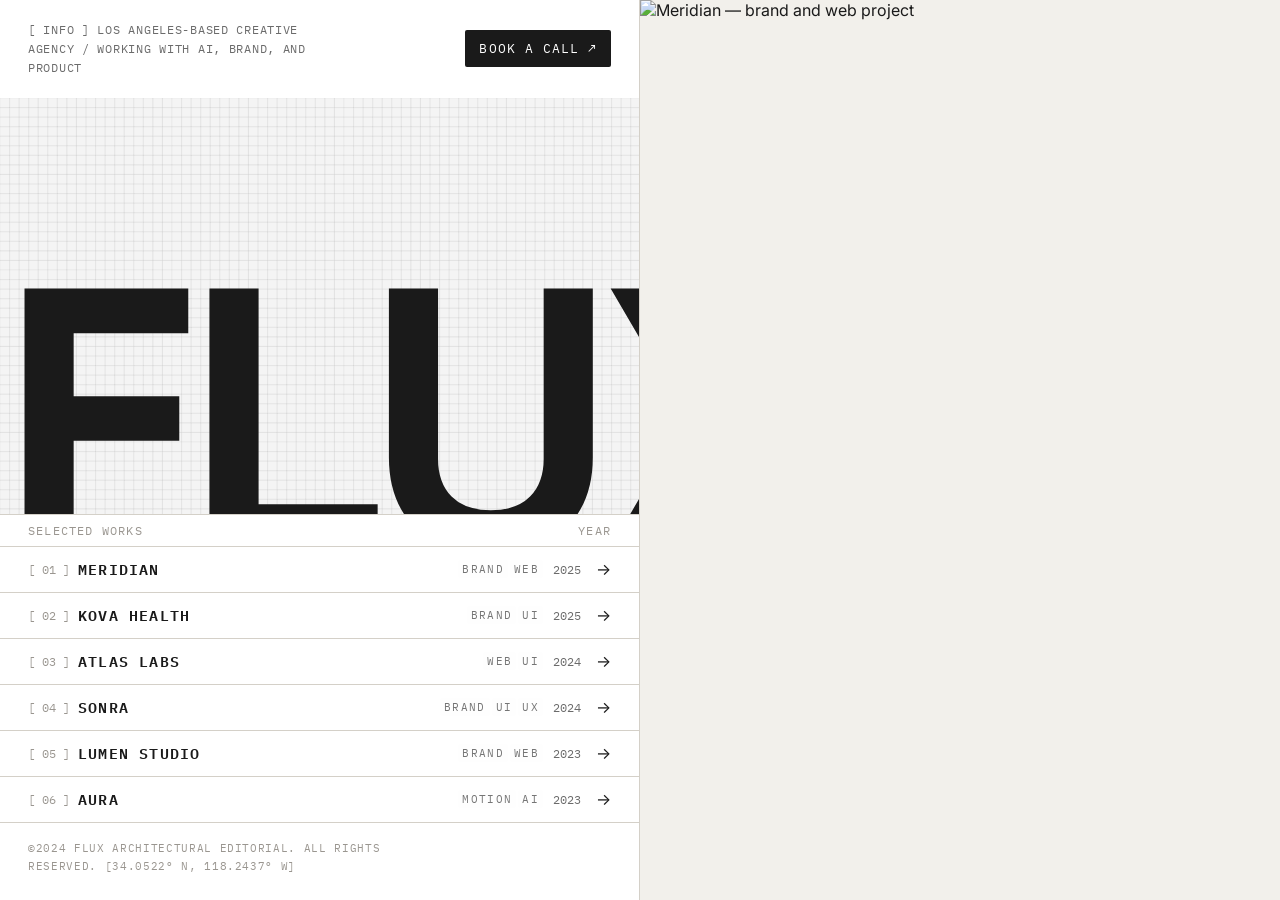
==== index.html @ dcc2279a "Initial Flux site build" ====
<!DOCTYPE html>
<html lang="en">
<head>
  <meta charset="UTF-8">
  <meta name="viewport" content="width=device-width, initial-scale=1.0">
  <title>FLUX — Los Angeles Creative Agency</title>
  <meta name="description" content="FLUX is a Los Angeles-based creative agency working with AI, brand, and product.">
  <link rel="preconnect" href="https://fonts.googleapis.com">
  <link rel="preconnect" href="https://fonts.gstatic.com" crossorigin>
  <link href="https://fonts.googleapis.com/css2?family=Bebas+Neue&family=IBM+Plex+Mono:wght@400;600&family=Inter:wght@400;500&family=Space+Grotesk:wght@700&display=swap" rel="stylesheet">
  <link rel="stylesheet" href="css/styles.css">
</head>
<body class="home">

  <!-- Right Panel: Hero Image (order: -1 on mobile = appears first) -->
  <main class="panel-right">
    <div class="hero-image-container">
      <img
        class="hero-image"
        id="heroImage"
        src="https://images.unsplash.com/photo-1558618666-fcd25c85cd64?w=1200"
        alt="Meridian — brand and web project"
      />
    </div>
  </main>

  <!-- Left Panel: Fixed sidebar -->
  <aside class="panel-left">

    <header class="panel-header">
      <p class="descriptor">
        [ INFO ] LOS ANGELES-BASED CREATIVE<br>
        AGENCY / WORKING WITH AI, BRAND, AND<br>
        PRODUCT
      </p>
      <a href="mailto:hello@flux.studio" class="btn-cta" aria-label="Book a call">BOOK A CALL ↗</a>
    </header>

    <div class="wordmark-container" aria-hidden="true">
      <h1 class="wordmark">FLUX</h1>
    </div>

    <nav class="project-list" aria-label="Selected works">
      <div class="list-header">
        <span>SELECTED WORKS</span>
        <span>YEAR</span>
      </div>

      <a
        class="project-row"
        href="work/meridian.html"
        data-image="https://images.unsplash.com/photo-1558618666-fcd25c85cd64?w=1200"
        data-alt="Meridian — brand and web project"
      >
        <span class="project-number">[ 01 ]</span>
        <span class="project-name">MERIDIAN</span>
        <span class="project-tags">
          <span class="tag">BRAND</span>
          <span class="tag">WEB</span>
        </span>
        <span class="project-year">2025</span>
        <span class="project-arrow" aria-hidden="true">→</span>
      </a>

      <a
        class="project-row"
        href="work/kova.html"
        data-image="https://images.unsplash.com/photo-1576091160399-112ba8d25d1d?w=1200"
        data-alt="Kova Health — brand and UI project"
      >
        <span class="project-number">[ 02 ]</span>
        <span class="project-name">KOVA HEALTH</span>
        <span class="project-tags">
          <span class="tag">BRAND</span>
          <span class="tag">UI</span>
        </span>
        <span class="project-year">2025</span>
        <span class="project-arrow" aria-hidden="true">→</span>
      </a>

      <a
        class="project-row"
        href="work/atlas.html"
        data-image="https://images.unsplash.com/photo-1518770660439-4636190af475?w=1200"
        data-alt="Atlas Labs — web and UI project"
      >
        <span class="project-number">[ 03 ]</span>
        <span class="project-name">ATLAS LABS</span>
        <span class="project-tags">
          <span class="tag">WEB</span>
          <span class="tag">UI</span>
        </span>
        <span class="project-year">2024</span>
        <span class="project-arrow" aria-hidden="true">→</span>
      </a>

      <a
        class="project-row"
        href="work/sonra.html"
        data-image="https://images.unsplash.com/photo-1558618047-3c8c76ca7d13?w=1200"
        data-alt="Sonra — brand, UI, and UX project"
      >
        <span class="project-number">[ 04 ]</span>
        <span class="project-name">SONRA</span>
        <span class="project-tags">
          <span class="tag">BRAND</span>
          <span class="tag">UI</span>
          <span class="tag">UX</span>
        </span>
        <span class="project-year">2024</span>
        <span class="project-arrow" aria-hidden="true">→</span>
      </a>

      <a
        class="project-row"
        href="work/lumen.html"
        data-image="https://images.unsplash.com/photo-1497366216548-37526070297c?w=1200"
        data-alt="Lumen Studio — brand and web project"
      >
        <span class="project-number">[ 05 ]</span>
        <span class="project-name">LUMEN STUDIO</span>
        <span class="project-tags">
          <span class="tag">BRAND</span>
          <span class="tag">WEB</span>
        </span>
        <span class="project-year">2023</span>
        <span class="project-arrow" aria-hidden="true">→</span>
      </a>

      <a
        class="project-row"
        href="work/aura.html"
        data-image="https://images.unsplash.com/photo-1550745165-9bc0b252726f?w=1200"
        data-alt="Aura — motion and AI project"
      >
        <span class="project-number">[ 06 ]</span>
        <span class="project-name">AURA</span>
        <span class="project-tags">
          <span class="tag">MOTION</span>
          <span class="tag">AI</span>
        </span>
        <span class="project-year">2023</span>
        <span class="project-arrow" aria-hidden="true">→</span>
      </a>

    </nav>

    <footer class="panel-footer">
      <p>©2024 FLUX ARCHITECTURAL EDITORIAL. ALL RIGHTS<br>
      RESERVED. [34.0522° N, 118.2437° W]</p>
    </footer>

  </aside>

  <script src="js/main.js"></script>
</body>
</html>
---- css/styles.css ----
/* ============================================================
   FLUX Agency — styles.css
   ============================================================ */

@import url('https://fonts.googleapis.com/css2?family=Bebas+Neue&family=IBM+Plex+Mono:wght@400;600&family=Inter:wght@400;500&display=swap');

/* ---- Design Tokens ---- */
:root {
  /* Colors */
  --color-bg: #F2F0EB;
  --color-bg-dark: #141414;
  --color-text-primary: #1A1A1A;
  --color-text-secondary: #6B6B6B;
  --color-text-muted: #9A9690;
  --color-accent: #1A3A3A;
  --color-divider: #D4D0C8;
  --color-row-hover: #E8E4DC;
  --color-white: #FFFFFF;

  /* Font families */
  --font-display: 'Bebas Neue', sans-serif;
  --font-mono: 'IBM Plex Mono', monospace;
  --font-body: 'Inter', sans-serif;
  --font-wordmark: 'Space Grotesk', sans-serif;

  /* Spacing */
  --space-xs: 4px;
  --space-sm: 8px;
  --space-md: 16px;
  --space-lg: 24px;
  --space-xl: 40px;
  --space-2xl: 64px;

  /* Layout */
  --panel-left-width: 50%;
  --panel-right-width: 50%;
  --case-header-height: 72px;

  /* ---- Typography ---- */

  /* Font sizes */
  --text-2xs: 11px;                        /* tag pills, panel footer */
  --text-xs: 12px;                         /* descriptor, project-number, list-header, project-year, next-label */
  --text-sm: 13px;                         /* btn-cta, breadcrumb, meta fields, figcaption, case-intro */
  --text-base: 15px;                       /* project-name */
  --text-md: 16px;                         /* project-arrow, lightbox-close */
  --text-xl: 48px;                         /* next-name display */
  --text-wordmark: 372px;                  /* FLUX hero — desktop */
  --text-wordmark-mobile: 253px;           /* FLUX hero — mobile */
  --text-case-title: clamp(64px, 8vw, 106px);          /* case study h1 — desktop */
  --text-case-title-mobile: clamp(53px, 16vw, 85px);   /* case study h1 — mobile */

  /* Font weights */
  --weight-regular: 400;
  --weight-semibold: 600;
  --weight-bold: 700;

  /* Line heights */
  --leading-tight: 1;           /* case-title, next-name */
  --leading-snug: 1.6;          /* descriptor */
  --leading-relaxed: 1.7;       /* panel footer */
  --leading-loose: 1.8;         /* case-intro body */
  --leading-wordmark: 225.28px; /* FLUX hero — locked to font-size ratio */

  /* Letter spacing */
  --tracking-body: 0.02em;      /* case-intro prose */
  --tracking-label: 0.06em;     /* descriptor, panel footer */
  --tracking-ui: 0.08em;        /* buttons, breadcrumbs, project names, figcaptions */
  --tracking-caps: 0.1em;       /* column headers, section labels, lightbox close */
  --tracking-tag: 0.12em;       /* tag pills */
  --tracking-display: 0.01em;   /* next-name heading */
  --tracking-wordmark: -14.08px;/* FLUX hero negative kern */
}

/* ---- Reset ---- */
*, *::before, *::after {
  box-sizing: border-box;
  margin: 0;
  padding: 0;
}

html, body {
  height: 100%;
}

body {
  background: var(--color-bg);
  color: var(--color-text-primary);
  font-family: var(--font-body);
  -webkit-font-smoothing: antialiased;
}

a {
  color: inherit;
  text-decoration: none;
}

img {
  display: block;
  max-width: 100%;
}

/* ---- Focus States ---- */
:focus-visible {
  outline: 2px solid var(--color-accent);
  outline-offset: 2px;
}

/* ============================================================
   HOME PAGE — Split Panel Layout
   ============================================================ */

/* Left Panel */
.panel-left {
  position: fixed;
  top: 0;
  left: 0;
  width: var(--panel-left-width);
  height: 100vh;
  background: var(--color-bg);
  display: flex;
  flex-direction: column;
  padding: 24px 28px;
  border-right: 1px solid var(--color-divider);
  z-index: 10;
  overflow: hidden;
}

/* Right Panel */
.panel-right {
  margin-left: var(--panel-left-width);
  height: 100vh;
  overflow: hidden;
  position: relative;
}

/* ---- Panel Header ---- */
.panel-header {
  display: flex;
  justify-content: space-between;
  align-items: center;
  gap: var(--space-md);
  flex-shrink: 0;
  /* Break out of panel-left padding, own white bg */
  margin: -24px -28px 0;
  padding: 20px 28px;
  background: #FFFFFF;
}

.descriptor {
  font-family: var(--font-mono);
  font-size: var(--text-xs);
  line-height: var(--leading-snug);
  letter-spacing: var(--tracking-label);
  color: var(--color-text-secondary);
  text-transform: uppercase;
}

/* ---- CTA Button ---- */
.btn-cta {
  font-family: var(--font-mono);
  font-size: var(--text-sm);
  letter-spacing: var(--tracking-ui);
  text-transform: uppercase;
  background: var(--color-text-primary);
  color: var(--color-white);
  padding: 10px 14px;
  white-space: nowrap;
  flex-shrink: 0;
  border-radius: 2px;
  transition: background 0.15s ease, color 0.15s ease;
}

.btn-cta:hover {
  background: var(--color-accent);
}

/* ---- Wordmark ---- */
.wordmark-container {
  flex: 1;
  display: flex;
  align-items: flex-end;
  overflow: hidden;
  margin: 0 -28px;
  min-height: 380px;
  background-image: url('../assets/images/grid-pattern.svg');
  background-size: auto;
  background-repeat: repeat;
  background-position: 0 0;
}

.wordmark {
  font-family: var(--font-wordmark);
  font-size: var(--text-wordmark);
  font-weight: var(--weight-bold);
  line-height: var(--leading-wordmark);
  color: var(--color-text-primary);
  letter-spacing: var(--tracking-wordmark);
  padding: 0;
  margin-bottom: -20px;
  white-space: nowrap;
}

/* ---- Project List ---- */
.project-list {
  flex-shrink: 0;
  margin: 0 -28px;
  background: #FFFFFF;
}

.list-header {
  display: flex;
  justify-content: space-between;
  padding: 8px 28px;
  border-top: 1px solid var(--color-divider);
  border-bottom: 1px solid var(--color-divider);
  font-family: var(--font-mono);
  font-size: var(--text-xs);
  letter-spacing: var(--tracking-caps);
  color: var(--color-text-muted);
  text-transform: uppercase;
}

/* ---- Project Row ---- */
.project-row {
  display: grid;
  grid-template-columns: 44px 1fr auto auto 24px;
  align-items: center;
  gap: 6px;
  padding: 10px 28px;
  border-bottom: 1px solid var(--color-divider);
  text-decoration: none;
  color: var(--color-text-primary);
  cursor: pointer;
  transition: background 0.15s ease;
}

.project-row:hover {
  background: #F4F4F5;
  border-top: 1px solid rgba(0, 0, 0, 0.10);
  border-left: 4px solid rgba(0, 0, 0, 0.10);
  padding-left: 24px;
}

.project-row:hover .project-arrow {
  transform: translateX(4px);
}

.project-number {
  font-family: var(--font-mono);
  font-size: var(--text-xs);
  color: var(--color-text-muted);
  white-space: nowrap;
}

.project-name {
  font-family: var(--font-mono);
  font-size: var(--text-base);
  font-weight: var(--weight-semibold);
  letter-spacing: var(--tracking-ui);
  text-transform: uppercase;
}

.project-tags {
  display: flex;
  gap: 2px;
  padding: 1px 4px;
  opacity: 0.6;
  transition: opacity 0.15s ease;
}

.tag {
  font-family: var(--font-mono);
  font-size: var(--text-2xs);
  letter-spacing: var(--tracking-tag);
  background: #fefefe;
  color: #1A1A1A;
  border: none;
  padding: 2px 4px;
  text-transform: uppercase;
  border-radius: 2px;
  white-space: nowrap;
  transition: background 0.15s ease, color 0.15s ease;
}

/* Tag hover — invert to dark, full opacity */
.project-row:hover .project-tags {
  opacity: 1;
}

.project-row:hover .tag {
  background: #151515;
  color: #FFFFFF;
}

.project-year {
  font-family: var(--font-mono);
  font-size: var(--text-xs);
  color: var(--color-text-secondary);
  white-space: nowrap;
}

.project-arrow {
  transition: transform 0.2s ease;
  font-size: var(--text-md);
  text-align: right;
}

/* ---- Panel Footer ---- */
.panel-footer {
  flex-shrink: 0;
  /* Break out of panel-left padding, own white bg */
  margin: 0 -28px -24px;
  padding: 16px 28px 24px;
  background: #FFFFFF;
}

.panel-footer p {
  font-family: var(--font-mono);
  font-size: var(--text-2xs);
  letter-spacing: var(--tracking-label);
  color: var(--color-text-muted);
  text-transform: uppercase;
  line-height: var(--leading-relaxed);
}

/* ---- Hero Image (Right Panel) ---- */
.hero-image-container {
  width: 100%;
  height: 100%;
  overflow: hidden;
}

.hero-image {
  width: 100%;
  height: 100%;
  object-fit: cover;
  transition: opacity 0.25s ease;
}

.hero-image.transitioning {
  opacity: 0;
}

/* ============================================================
   CASE STUDY PAGE — Portfolio Layout
   (Left = hero image fixed, Right = scrollable content)
   ============================================================ */

.panel-left--case {
  position: fixed;
  top: var(--case-header-height);
  left: 0;
  width: var(--panel-left-width);
  height: calc(100vh - var(--case-header-height));
  overflow: hidden;
  border-right: 1px solid var(--color-divider);
  z-index: 10;
  background: var(--color-bg-dark);
  background-image: none;
  padding: 0;
}

.case-hero-image {
  width: 100%;
  height: 100%;
  object-fit: cover;
}

.panel-right--case {
  margin-left: var(--panel-left-width);
  margin-top: var(--case-header-height);
  height: calc(100vh - var(--case-header-height));
  overflow-y: auto;
  scroll-behavior: smooth;
  background: var(--color-bg);
}

/* ---- Case Study Right Panel Inner ---- */
.case-content {
  min-height: 100%;
  display: flex;
  flex-direction: column;
}

/* Case header bar — full width, fixed at top */
.case-header {
  display: flex;
  justify-content: space-between;
  align-items: center;
  padding: 20px 28px;
  border-bottom: 1px solid var(--color-divider);
  position: fixed;
  top: 0;
  left: 0;
  width: 100%;
  height: var(--case-header-height);
  background: #FFFFFF;
  z-index: 20;
}

.breadcrumb {
  display: flex;
  align-items: center;
  gap: 8px;
  font-family: var(--font-mono);
  font-size: var(--text-sm);
  letter-spacing: var(--tracking-ui);
  text-transform: uppercase;
  color: var(--color-text-secondary);
}

.breadcrumb a:hover {
  color: var(--color-text-primary);
}

.breadcrumb span {
  color: var(--color-text-muted);
}

.breadcrumb .current {
  color: var(--color-text-primary);
}

/* Case meta section */
.case-meta {
  padding: 24px 28px 28px;
  border-bottom: 1px solid var(--color-divider);
  flex-shrink: 0;
}

.meta-row {
  margin-bottom: 4px;
}

.meta-row .project-number {
  font-family: var(--font-mono);
  font-size: var(--text-sm);
  color: var(--color-text-muted);
}

.case-title {
  font-family: var(--font-display);
  font-size: var(--text-case-title);
  line-height: var(--leading-tight);
  margin: 8px 0 20px;
  color: var(--color-text-primary);
}

.meta-field {
  display: flex;
  justify-content: space-between;
  align-items: center;
  padding: 9px 0;
  border-bottom: 1px solid var(--color-divider);
  font-family: var(--font-mono);
  font-size: var(--text-sm);
  letter-spacing: var(--tracking-label);
}

.meta-key {
  color: var(--color-text-muted);
  text-transform: uppercase;
  flex-shrink: 0;
}

.meta-value {
  color: var(--color-text-primary);
  text-align: right;
}

.meta-value .tag {
  font-size: var(--text-xs);
  margin-left: 3px;
}

.case-intro {
  padding-top: 20px;
}

.case-intro .meta-key {
  display: block;
  margin-bottom: 10px;
}

.case-intro p {
  font-family: var(--font-mono);
  font-size: var(--text-sm);
  line-height: var(--leading-loose);
  color: var(--color-text-secondary);
  letter-spacing: var(--tracking-body);
}

/* ---- Case Figures ---- */
.case-images {
  flex: 1;
}

.case-figure {
  margin: 0;
  border-bottom: 1px solid var(--color-divider);
}

.case-figure img {
  width: 100%;
  display: block;
  aspect-ratio: 16/10;
  object-fit: cover;
  cursor: zoom-in;
  transition: opacity 0.15s ease;
}

.case-figure img:hover {
  opacity: 0.92;
}

figcaption {
  display: flex;
  justify-content: space-between;
  align-items: center;
  padding: 10px 28px 32px;
  font-family: var(--font-mono);
  font-size: var(--text-sm);
  letter-spacing: var(--tracking-ui);
  color: var(--color-text-secondary);
}

.zoom-btn {
  background: none;
  border: none;
  cursor: pointer;
  color: var(--color-text-muted);
  padding: 14px;
  line-height: 0;
  transition: color 0.15s ease;
}

.zoom-btn:hover {
  color: var(--color-text-primary);
}

/* ---- Next Project ---- */
.next-project {
  padding: 28px;
  border-top: 1px solid var(--color-divider);
  margin-top: auto;
}

.next-label {
  display: block;
  font-family: var(--font-mono);
  font-size: var(--text-xs);
  letter-spacing: var(--tracking-caps);
  color: var(--color-text-muted);
  text-transform: uppercase;
  margin-bottom: 8px;
}

.next-project-link {
  display: flex;
  justify-content: space-between;
  align-items: center;
  text-decoration: none;
  color: var(--color-text-primary);
  transition: opacity 0.15s ease;
}

.next-project-link:hover {
  opacity: 0.7;
}

.next-name {
  font-family: var(--font-display);
  font-size: var(--text-xl);
  line-height: var(--leading-tight);
  letter-spacing: var(--tracking-display);
}

.next-project-thumb {
  width: 64px;
  height: 64px;
  object-fit: cover;
  border-radius: 0;
}

/* ---- Lightbox ---- */
.lightbox {
  display: none;
  position: fixed;
  inset: 0;
  background: rgba(0,0,0,0.9);
  z-index: 100;
  align-items: center;
  justify-content: center;
  cursor: zoom-out;
}

.lightbox.active {
  display: flex;
}

.lightbox img {
  max-width: 90vw;
  max-height: 90vh;
  object-fit: contain;
}

.lightbox-close {
  position: absolute;
  top: 20px;
  right: 24px;
  font-family: var(--font-mono);
  font-size: var(--text-md);
  letter-spacing: var(--tracking-caps);
  color: var(--color-white);
  background: none;
  border: none;
  cursor: pointer;
}

/* ============================================================
   MOBILE BREAKPOINT
   ============================================================ */

@media (max-width: 768px) {

  /* Home page — stack layout */
  body.home {
    display: flex;
    flex-direction: column;
  }

  /* Hide hero image entirely on mobile */
  body.home .panel-right {
    display: none;
  }

  body.home .panel-left {
    position: relative;
    width: 100%;
    height: auto;
    min-height: auto;
    padding: 20px;
    border-right: none;
  }

  .wordmark-container {
    margin: 0 -20px 0 0;
    margin-left: 0;
  }

  .wordmark {
    font-size: var(--text-wordmark-mobile);
    margin-bottom: 0;
    padding: 0 20px;
    padding-bottom: 0;
  }

  .project-list {
    margin: 0 -20px;
  }

  .list-header {
    padding: 8px 20px;
  }

  .project-row {
    grid-template-columns: 40px 1fr auto 0 0;
    padding: 12px 20px;
  }

  .project-year,
  .project-arrow {
    display: none;
  }

  /* Mobile: email/envelope icon button */
  .btn-cta {
    width: 40px;
    height: 40px;
    padding: 0;
    display: flex;
    align-items: center;
    justify-content: center;
    font-size: 0; /* hide text */
  }

  .btn-cta::after {
    content: '';
    display: block;
    width: 18px;
    height: 14px;
    background-image: url("data:image/svg+xml,%3Csvg xmlns='http://www.w3.org/2000/svg' viewBox='0 0 18 14' fill='white'%3E%3Crect width='18' height='14' rx='1' fill='none' stroke='white' stroke-width='1.5'/%3E%3Cpath d='M0 2l9 6 9-6' stroke='white' stroke-width='1.5' fill='none'/%3E%3C/svg%3E");
    background-repeat: no-repeat;
    background-size: contain;
  }

  .descriptor {
    font-size: var(--text-2xs);
  }

  /* Case study mobile */
  .case-header {
    position: fixed;
    padding: 14px 20px;
    height: auto;
  }

  .panel-left--case {
    position: relative;
    top: 0;
    width: 100%;
    height: 60vw;
    border-right: none;
    border-bottom: 1px solid var(--color-divider);
  }

  .panel-right--case {
    margin-left: 0;
    margin-top: 0;
    height: auto;
    overflow: visible;
  }

  body.case {
    display: flex;
    flex-direction: column;
    padding-top: 52px;
  }

  .case-title {
    font-size: var(--text-case-title-mobile);
  }
}

/* ============================================================
   REDUCED MOTION
   ============================================================ */

@media (prefers-reduced-motion: reduce) {
  * {
    transition: none !important;
    animation: none !important;
  }
}
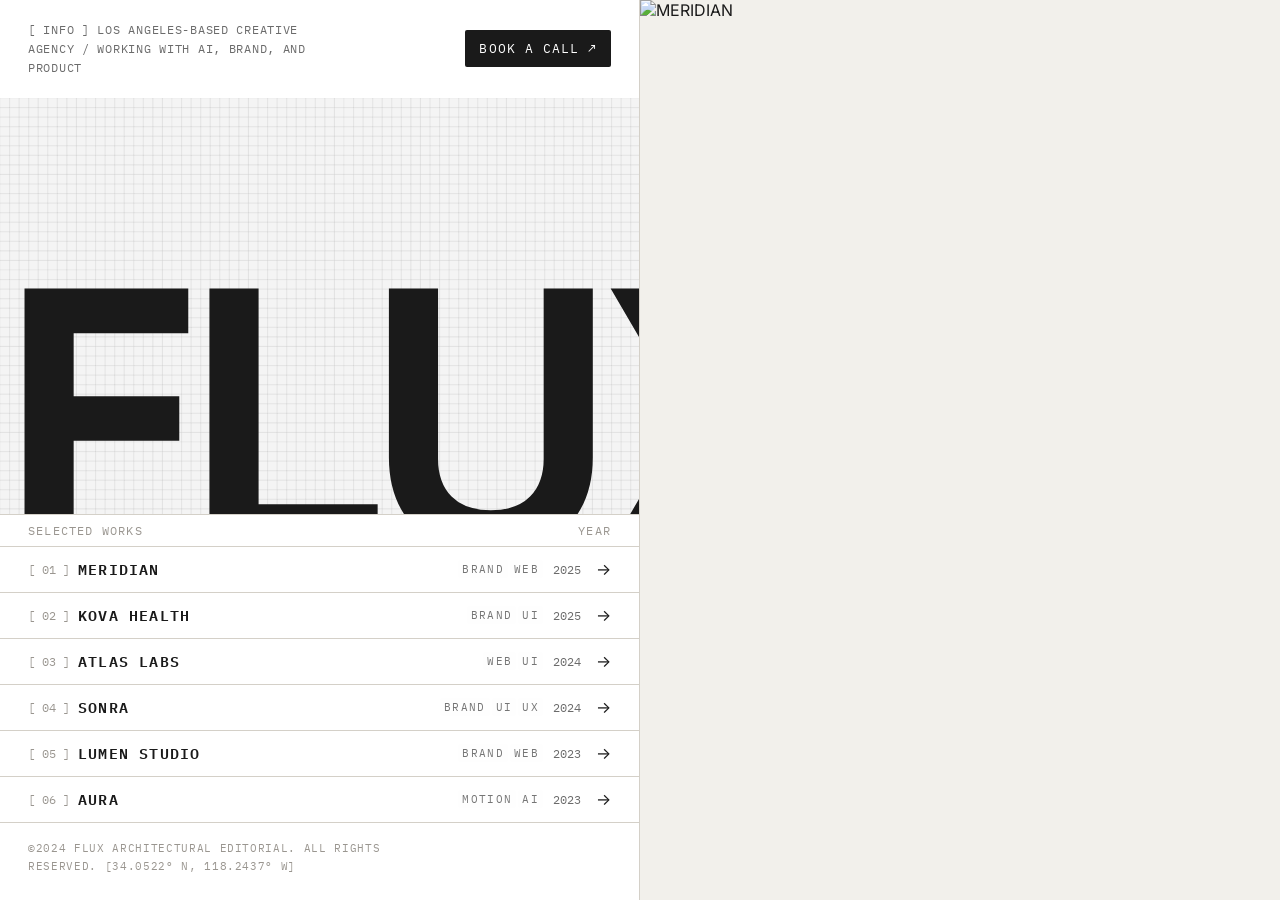
==== commit ea4a7212: "Switch to JSON content system" ====
--- a/index.html
+++ b/index.html
@@ -12,14 +12,14 @@
 </head>
 <body class="home">
 
-  <!-- Right Panel: Hero Image (order: -1 on mobile = appears first) -->
+  <!-- Right Panel: Hero Image -->
   <main class="panel-right">
     <div class="hero-image-container">
       <img
         class="hero-image"
         id="heroImage"
-        src="https://images.unsplash.com/photo-1558618666-fcd25c85cd64?w=1200"
-        alt="Meridian — brand and web project"
+        src=""
+        alt=""
       />
     </div>
   </main>
@@ -40,109 +40,11 @@
       <h1 class="wordmark">FLUX</h1>
     </div>
 
-    <nav class="project-list" aria-label="Selected works">
+    <nav id="projectList" class="project-list" aria-label="Selected works">
       <div class="list-header">
         <span>SELECTED WORKS</span>
         <span>YEAR</span>
       </div>
-
-      <a
-        class="project-row"
-        href="work/meridian.html"
-        data-image="https://images.unsplash.com/photo-1558618666-fcd25c85cd64?w=1200"
-        data-alt="Meridian — brand and web project"
-      >
-        <span class="project-number">[ 01 ]</span>
-        <span class="project-name">MERIDIAN</span>
-        <span class="project-tags">
-          <span class="tag">BRAND</span>
-          <span class="tag">WEB</span>
-        </span>
-        <span class="project-year">2025</span>
-        <span class="project-arrow" aria-hidden="true">→</span>
-      </a>
-
-      <a
-        class="project-row"
-        href="work/kova.html"
-        data-image="https://images.unsplash.com/photo-1576091160399-112ba8d25d1d?w=1200"
-        data-alt="Kova Health — brand and UI project"
-      >
-        <span class="project-number">[ 02 ]</span>
-        <span class="project-name">KOVA HEALTH</span>
-        <span class="project-tags">
-          <span class="tag">BRAND</span>
-          <span class="tag">UI</span>
-        </span>
-        <span class="project-year">2025</span>
-        <span class="project-arrow" aria-hidden="true">→</span>
-      </a>
-
-      <a
-        class="project-row"
-        href="work/atlas.html"
-        data-image="https://images.unsplash.com/photo-1518770660439-4636190af475?w=1200"
-        data-alt="Atlas Labs — web and UI project"
-      >
-        <span class="project-number">[ 03 ]</span>
-        <span class="project-name">ATLAS LABS</span>
-        <span class="project-tags">
-          <span class="tag">WEB</span>
-          <span class="tag">UI</span>
-        </span>
-        <span class="project-year">2024</span>
-        <span class="project-arrow" aria-hidden="true">→</span>
-      </a>
-
-      <a
-        class="project-row"
-        href="work/sonra.html"
-        data-image="https://images.unsplash.com/photo-1558618047-3c8c76ca7d13?w=1200"
-        data-alt="Sonra — brand, UI, and UX project"
-      >
-        <span class="project-number">[ 04 ]</span>
-        <span class="project-name">SONRA</span>
-        <span class="project-tags">
-          <span class="tag">BRAND</span>
-          <span class="tag">UI</span>
-          <span class="tag">UX</span>
-        </span>
-        <span class="project-year">2024</span>
-        <span class="project-arrow" aria-hidden="true">→</span>
-      </a>
-
-      <a
-        class="project-row"
-        href="work/lumen.html"
-        data-image="https://images.unsplash.com/photo-1497366216548-37526070297c?w=1200"
-        data-alt="Lumen Studio — brand and web project"
-      >
-        <span class="project-number">[ 05 ]</span>
-        <span class="project-name">LUMEN STUDIO</span>
-        <span class="project-tags">
-          <span class="tag">BRAND</span>
-          <span class="tag">WEB</span>
-        </span>
-        <span class="project-year">2023</span>
-        <span class="project-arrow" aria-hidden="true">→</span>
-      </a>
-
-      <a
-        class="project-row"
-        href="work/aura.html"
-        data-image="https://images.unsplash.com/photo-1550745165-9bc0b252726f?w=1200"
-        data-alt="Aura — motion and AI project"
-      >
-        <span class="project-number">[ 06 ]</span>
-        <span class="project-name">AURA</span>
-        <span class="project-tags">
-          <span class="tag">MOTION</span>
-          <span class="tag">AI</span>
-        </span>
-        <span class="project-year">2023</span>
-        <span class="project-arrow" aria-hidden="true">→</span>
-      </a>
-
     </nav>
 
     <footer class="panel-footer">
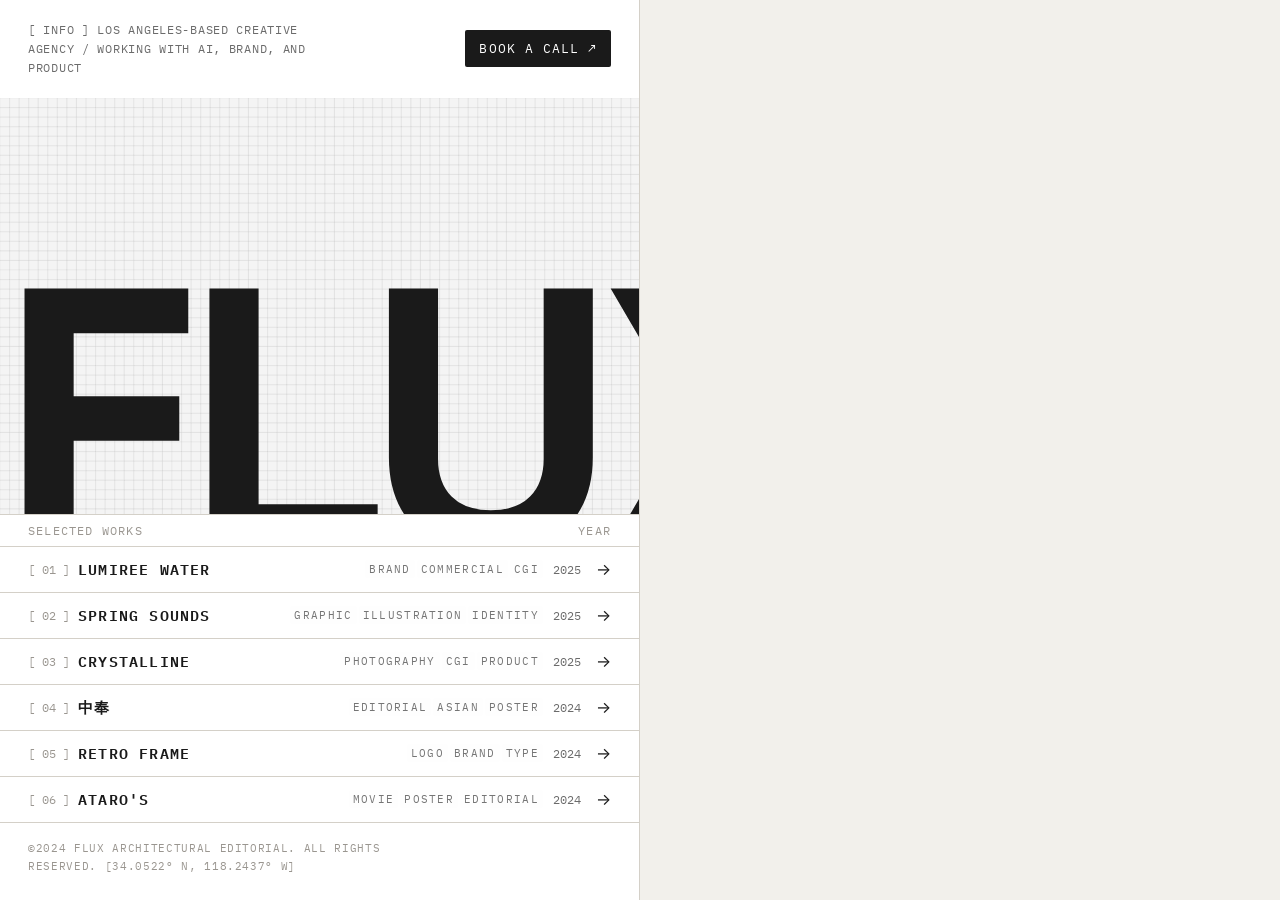
==== commit 308674a5: "Replace homepage hero image with looping background video - index.html: swap <img#heroImage> for <vi" ====
--- a/index.html
+++ b/index.html
@@ -12,15 +12,18 @@
 </head>
 <body class="home">
 
-  <!-- Right Panel: Hero Image -->
+  <!-- Right Panel: Hero Video -->
   <main class="panel-right">
-    <div class="hero-image-container">
-      <img
-        class="hero-image"
-        id="heroImage"
-        src=""
-        alt=""
-      />
+    <div class="hero-video-container">
+      <video
+        class="hero-video"
+        src="/content/videos/hero.mp4"
+        autoplay
+        loop
+        muted
+        playsinline
+        aria-hidden="true"
+      ></video>
     </div>
   </main>
 
--- a/css/styles.css
+++ b/css/styles.css
@@ -325,21 +325,17 @@
 }
 
 /* ---- Hero Image (Right Panel) ---- */
-.hero-image-container {
+.hero-video-container {
   width: 100%;
   height: 100%;
   overflow: hidden;
 }
 
-.hero-image {
+.hero-video {
   width: 100%;
   height: 100%;
   object-fit: cover;
-  transition: opacity 0.25s ease;
-}
-
-.hero-image.transitioning {
-  opacity: 0;
+  display: block;
 }
 
 /* ============================================================
@@ -504,7 +500,7 @@
 .case-figure img {
   width: 100%;
   display: block;
-  aspect-ratio: 16/10;
+  aspect-ratio: 1/1;
   object-fit: cover;
   cursor: zoom-in;
   transition: opacity 0.15s ease;
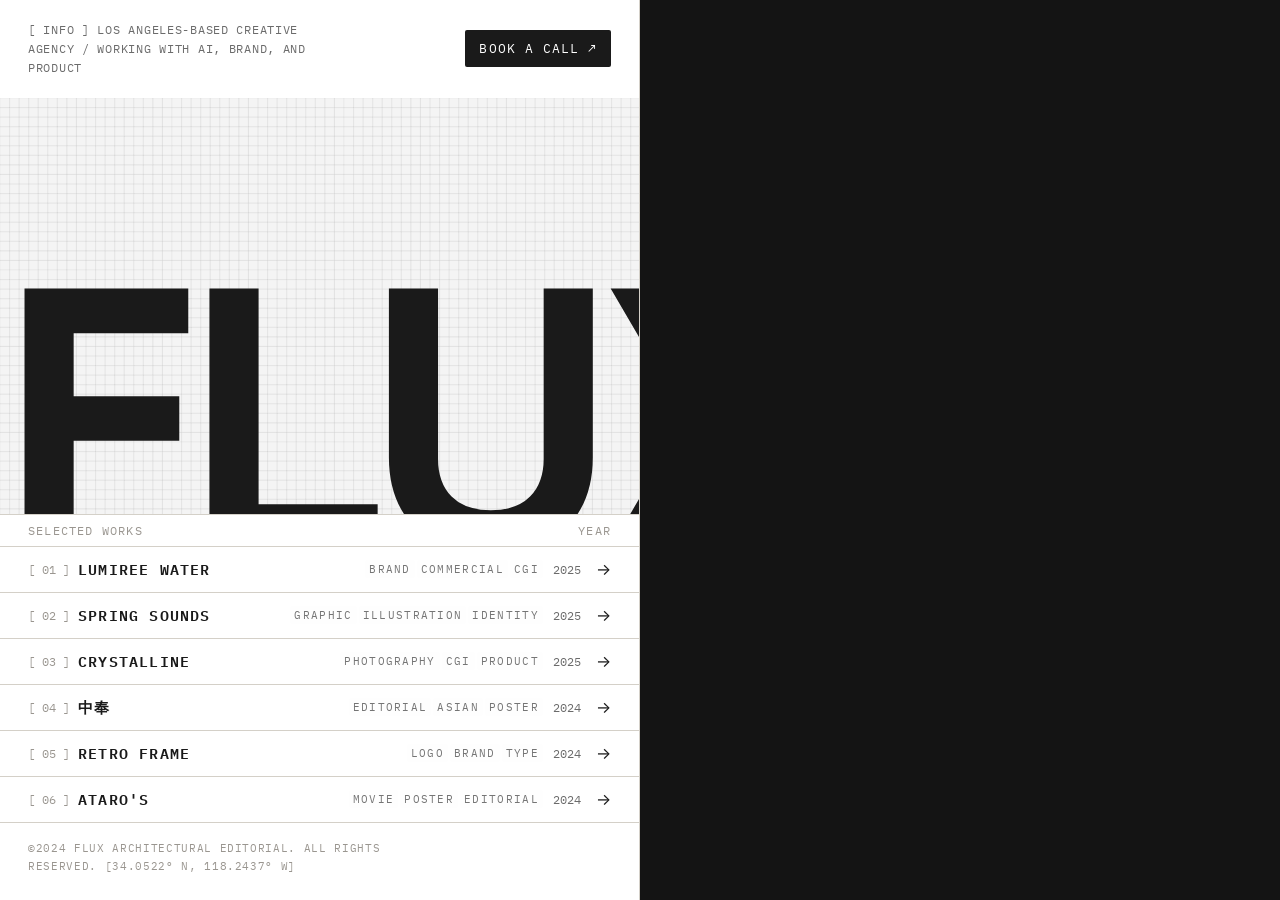
==== commit 9bbbb530: "Fix hero video filename case: hero.mp4 → Hero.mp4 Vercel runs on Linux (case-sensitive). The uploade" ====
--- a/index.html
+++ b/index.html
@@ -17,7 +17,7 @@
     <div class="hero-video-container">
       <video
         class="hero-video"
-        src="/content/videos/hero.mp4"
+        src="/content/videos/Hero.mp4"
         autoplay
         loop
         muted
--- a/css/styles.css
+++ b/css/styles.css
@@ -329,6 +329,7 @@
   width: 100%;
   height: 100%;
   overflow: hidden;
+  background: var(--color-bg-dark);
 }
 
 .hero-video {
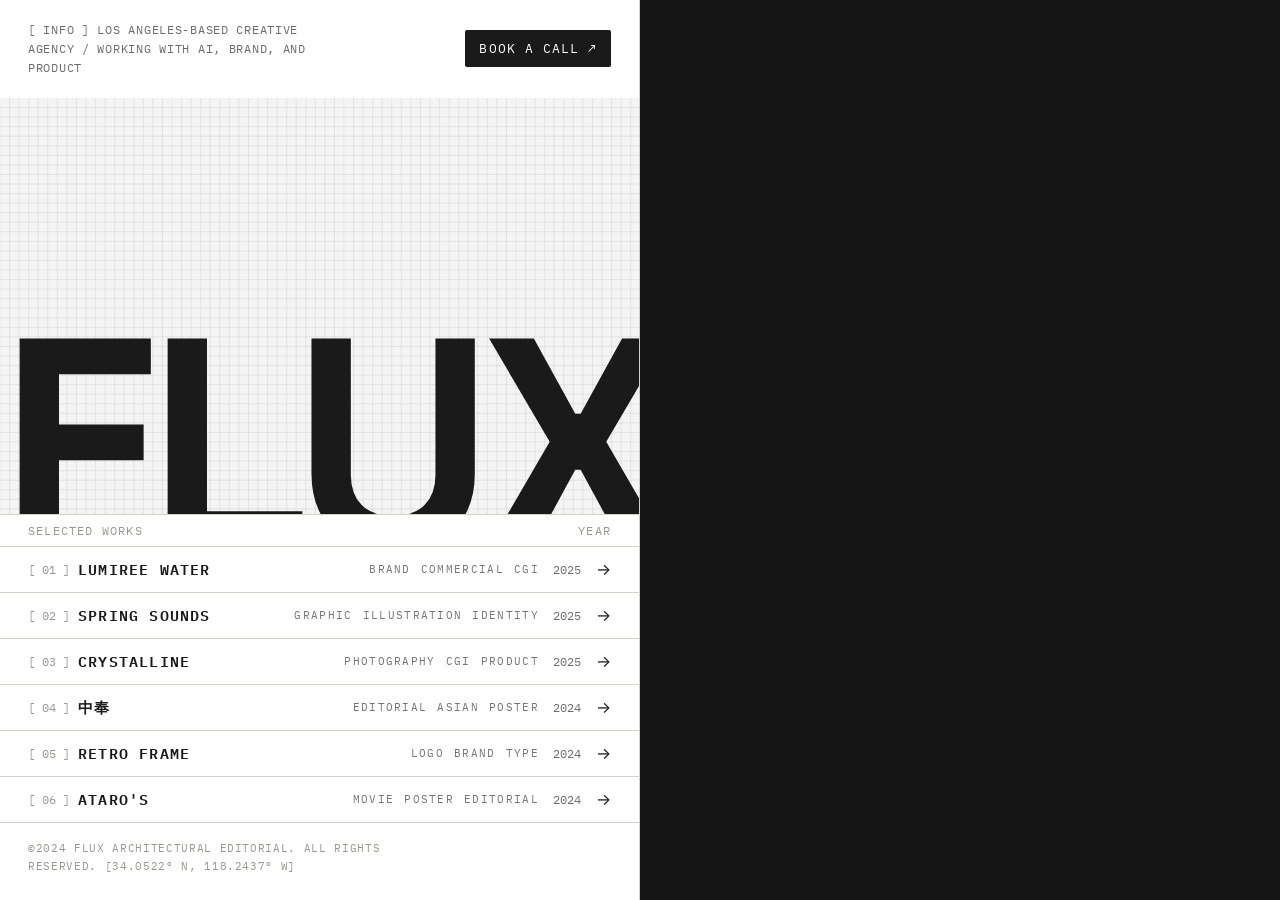
==== commit 6a2d0b55: "Reduce FLUX wordmark to 80% and add wordmark bg hover swap Font size: 372→298px desktop, 253→202px m" ====
--- a/index.html
+++ b/index.html
@@ -24,6 +24,7 @@
         playsinline
         aria-hidden="true"
       ></video>
+      <img class="hero-overlay" id="heroOverlay" src="" alt="" aria-hidden="true" />
     </div>
   </main>
 
@@ -40,6 +41,7 @@
     </header>
 
     <div class="wordmark-container" aria-hidden="true">
+      <div class="wordmark-bg-overlay" id="wordmarkBgOverlay"></div>
       <h1 class="wordmark">FLUX</h1>
     </div>
 
--- a/css/styles.css
+++ b/css/styles.css
@@ -45,8 +45,8 @@
   --text-base: 15px;                       /* project-name */
   --text-md: 16px;                         /* project-arrow, lightbox-close */
   --text-xl: 48px;                         /* next-name display */
-  --text-wordmark: 372px;                  /* FLUX hero — desktop */
-  --text-wordmark-mobile: 253px;           /* FLUX hero — mobile */
+  --text-wordmark: 298px;                  /* FLUX hero — desktop (80% of 372) */
+  --text-wordmark-mobile: 202px;           /* FLUX hero — mobile (80% of 253) */
   --text-case-title: clamp(64px, 8vw, 106px);          /* case study h1 — desktop */
   --text-case-title-mobile: clamp(53px, 16vw, 85px);   /* case study h1 — mobile */
 
@@ -60,7 +60,7 @@
   --leading-snug: 1.6;          /* descriptor */
   --leading-relaxed: 1.7;       /* panel footer */
   --leading-loose: 1.8;         /* case-intro body */
-  --leading-wordmark: 225.28px; /* FLUX hero — locked to font-size ratio */
+  --leading-wordmark: 180px;    /* FLUX hero — locked to font-size ratio (80% of 225.28) */
 
   /* Letter spacing */
   --tracking-body: 0.02em;      /* case-intro prose */
@@ -69,7 +69,7 @@
   --tracking-caps: 0.1em;       /* column headers, section labels, lightbox close */
   --tracking-tag: 0.12em;       /* tag pills */
   --tracking-display: 0.01em;   /* next-name heading */
-  --tracking-wordmark: -14.08px;/* FLUX hero negative kern */
+  --tracking-wordmark: -11px;   /* FLUX hero negative kern (80% of -14.08) */
 }
 
 /* ---- Reset ---- */
@@ -177,6 +177,7 @@
 
 /* ---- Wordmark ---- */
 .wordmark-container {
+  position: relative;
   flex: 1;
   display: flex;
   align-items: flex-end;
@@ -189,7 +190,22 @@
   background-position: 0 0;
 }
 
+.wordmark-bg-overlay {
+  position: absolute;
+  inset: 0;
+  background-size: cover;
+  background-position: center;
+  opacity: 0;
+  transition: opacity 0.35s ease;
+}
+
+.wordmark-bg-overlay.active {
+  opacity: 1;
+}
+
 .wordmark {
+  position: relative;
+  z-index: 1;
   font-family: var(--font-wordmark);
   font-size: var(--text-wordmark);
   font-weight: var(--weight-bold);
@@ -326,6 +342,7 @@
 
 /* ---- Hero Image (Right Panel) ---- */
 .hero-video-container {
+  position: relative;
   width: 100%;
   height: 100%;
   overflow: hidden;
@@ -337,6 +354,20 @@
   height: 100%;
   object-fit: cover;
   display: block;
+}
+
+.hero-overlay {
+  position: absolute;
+  inset: 0;
+  width: 100%;
+  height: 100%;
+  object-fit: cover;
+  opacity: 0;
+  transition: opacity 0.35s ease;
+}
+
+.hero-overlay.active {
+  opacity: 1;
 }
 
 /* ============================================================
